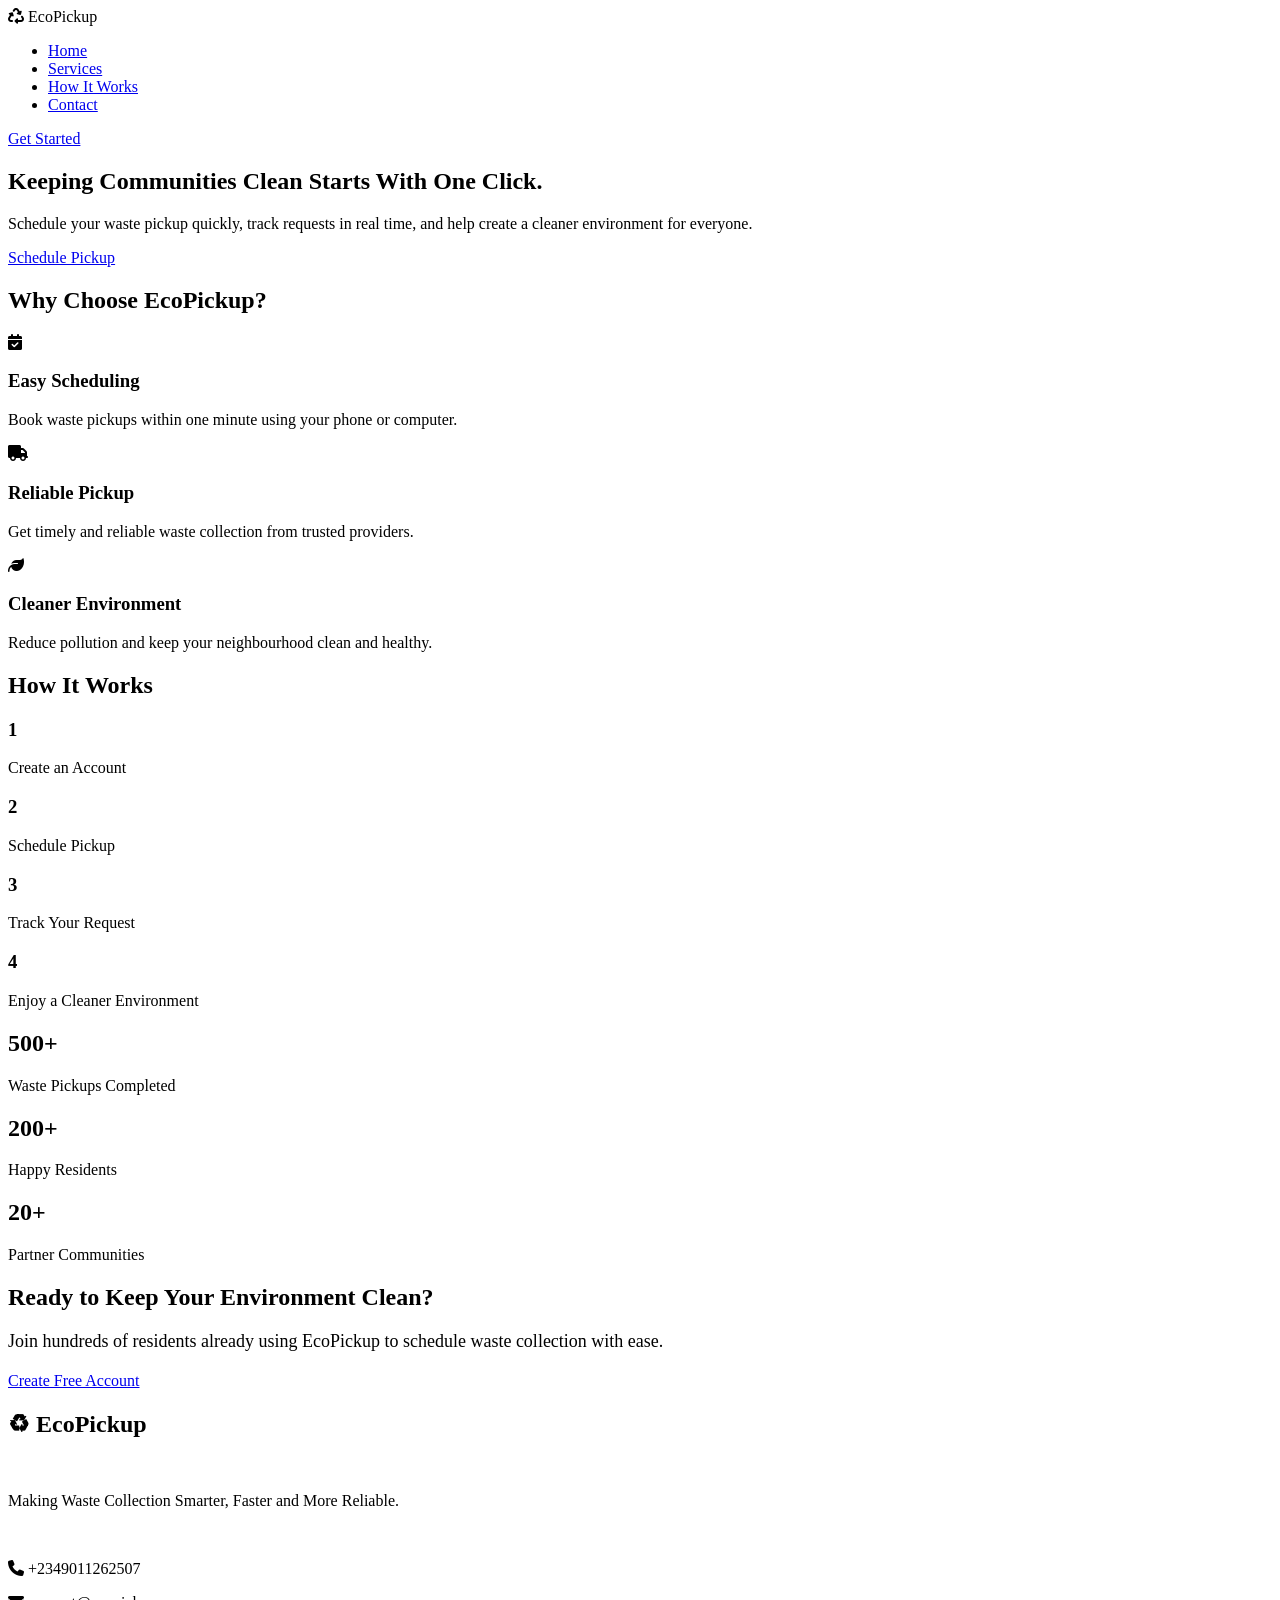
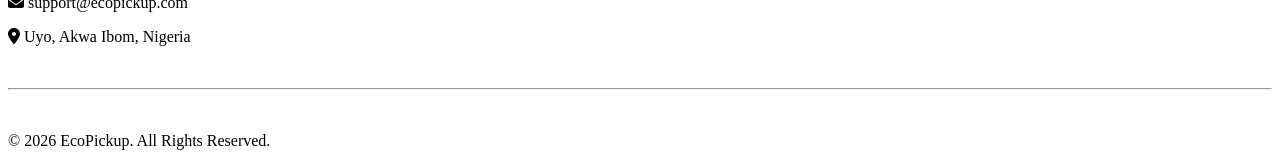
==== index.html @ 63498662 "Create index.html" ====
<!DOCTYPE html>
<html lang="en">

<head>
    <meta charset="UTF-8">
    <meta name="viewport" content="width=device-width, initial-scale=1.0">

    <title>EcoPickup | Waste Pickup Scheduler</title>

    <!-- CSS -->
    <link rel="stylesheet" href="CAP.css">

    <!-- Google Font -->
    <link href="https://fonts.googleapis.com/css2?family=Poppins:wght@300;400;500;600;700&display=swap" rel="stylesheet">

    <!-- Font Awesome -->
    <link rel="stylesheet"
        href="https://cdnjs.cloudflare.com/ajax/libs/font-awesome/6.6.0/css/all.min.css">

</head>

<body>

    <!-- ================= NAVIGATION ================= -->

    <nav>

        <div class="logo">
            <i class="fa-solid fa-recycle"></i>
            EcoPickup
        </div>

        <ul>

            <li><a href="#home">Home</a></li>

            <li><a href="#services">Services</a></li>

            <li><a href="#how">How It Works</a></li>

            <li><a href="#contact">Contact</a></li>

        </ul>

        <a href="register.html" class="btn">Get Started</a>

    </nav>

    <!-- ================= HERO ================= -->

    <section class="hero" id="home">

        <div class="hero-text">

            <h1>Keeping Communities Clean Starts With One Click.</h1>

            <p>
                Schedule your waste pickup quickly, track requests in real time,
                and help create a cleaner environment for everyone.
            </p>

            <a href="register.html" class="hero-btn">

                Schedule Pickup

            </a>

        </div>

    </section>

    <!-- ================= FEATURES ================= -->

    <section class="features" id="services">

        <h2>Why Choose EcoPickup?</h2>

        <div class="feature-container">

            <div class="card">

                <i class="fa-solid fa-calendar-check"></i>

                <h3>Easy Scheduling</h3>

                <p>
                    Book waste pickups within one minute using your phone or computer.
                </p>

            </div>

            <div class="card">

                <i class="fa-solid fa-truck"></i>

                <h3>Reliable Pickup</h3>

                <p>
                    Get timely and reliable waste collection from trusted providers.
                </p>

            </div>

            <div class="card">

                <i class="fa-solid fa-leaf"></i>

                <h3>Cleaner Environment</h3>

                <p>
                    Reduce pollution and keep your neighbourhood clean and healthy.
                </p>

            </div>

        </div>

    </section>

    <!-- ================= HOW IT WORKS ================= -->

    <section class="how-it-works" id="how">

        <h2>How It Works</h2>

        <div class="steps">

            <div class="step">

                <h3>1</h3>

                <p>Create an Account</p>

            </div>

            <div class="step">

                <h3>2</h3>

                <p>Schedule Pickup</p>

            </div>

            <div class="step">

                <h3>3</h3>

                <p>Track Your Request</p>

            </div>

            <div class="step">

                <h3>4</h3>

                <p>Enjoy a Cleaner Environment</p>

            </div>

        </div>

    </section>

    <!-- ================= STATISTICS ================= -->

    <section class="stats">

        <div class="stat">

            <h2>500+</h2>

            <p>Waste Pickups Completed</p>

        </div>

        <div class="stat">

            <h2>200+</h2>

            <p>Happy Residents</p>

        </div>

        <div class="stat">

            <h2>20+</h2>

            <p>Partner Communities</p>

        </div>

    </section>

    <!-- ================= CALL TO ACTION ================= -->

    <section class="features">

        <h2>Ready to Keep Your Environment Clean?</h2>

        <p style="margin:20px 0; font-size:18px;">
            Join hundreds of residents already using EcoPickup to schedule waste collection with ease.
        </p>

        <a href="register.html" class="hero-btn">
            Create Free Account
        </a>

    </section>

    <!-- ================= CONTACT ================= -->

    <footer id="contact">

        <h2>♻ EcoPickup</h2>

        <br>

        <p>
            Making Waste Collection Smarter, Faster and More Reliable.
        </p>

        <br>

        <p>
            <i class="fa-solid fa-phone"></i> +2349011262507
        </p>

        <p>
            <i class="fa-solid fa-envelope"></i> support@ecopickup.com
        </p>

        <p>
            <i class="fa-solid fa-location-dot"></i> Uyo, Akwa Ibom, Nigeria
        </p>

        <br>

        <hr>

        <br>

        <p>

            © 2026 EcoPickup. All Rights Reserved.

        </p>

    </footer>

    <script src="CAP.js"></script>

</body>

</html>
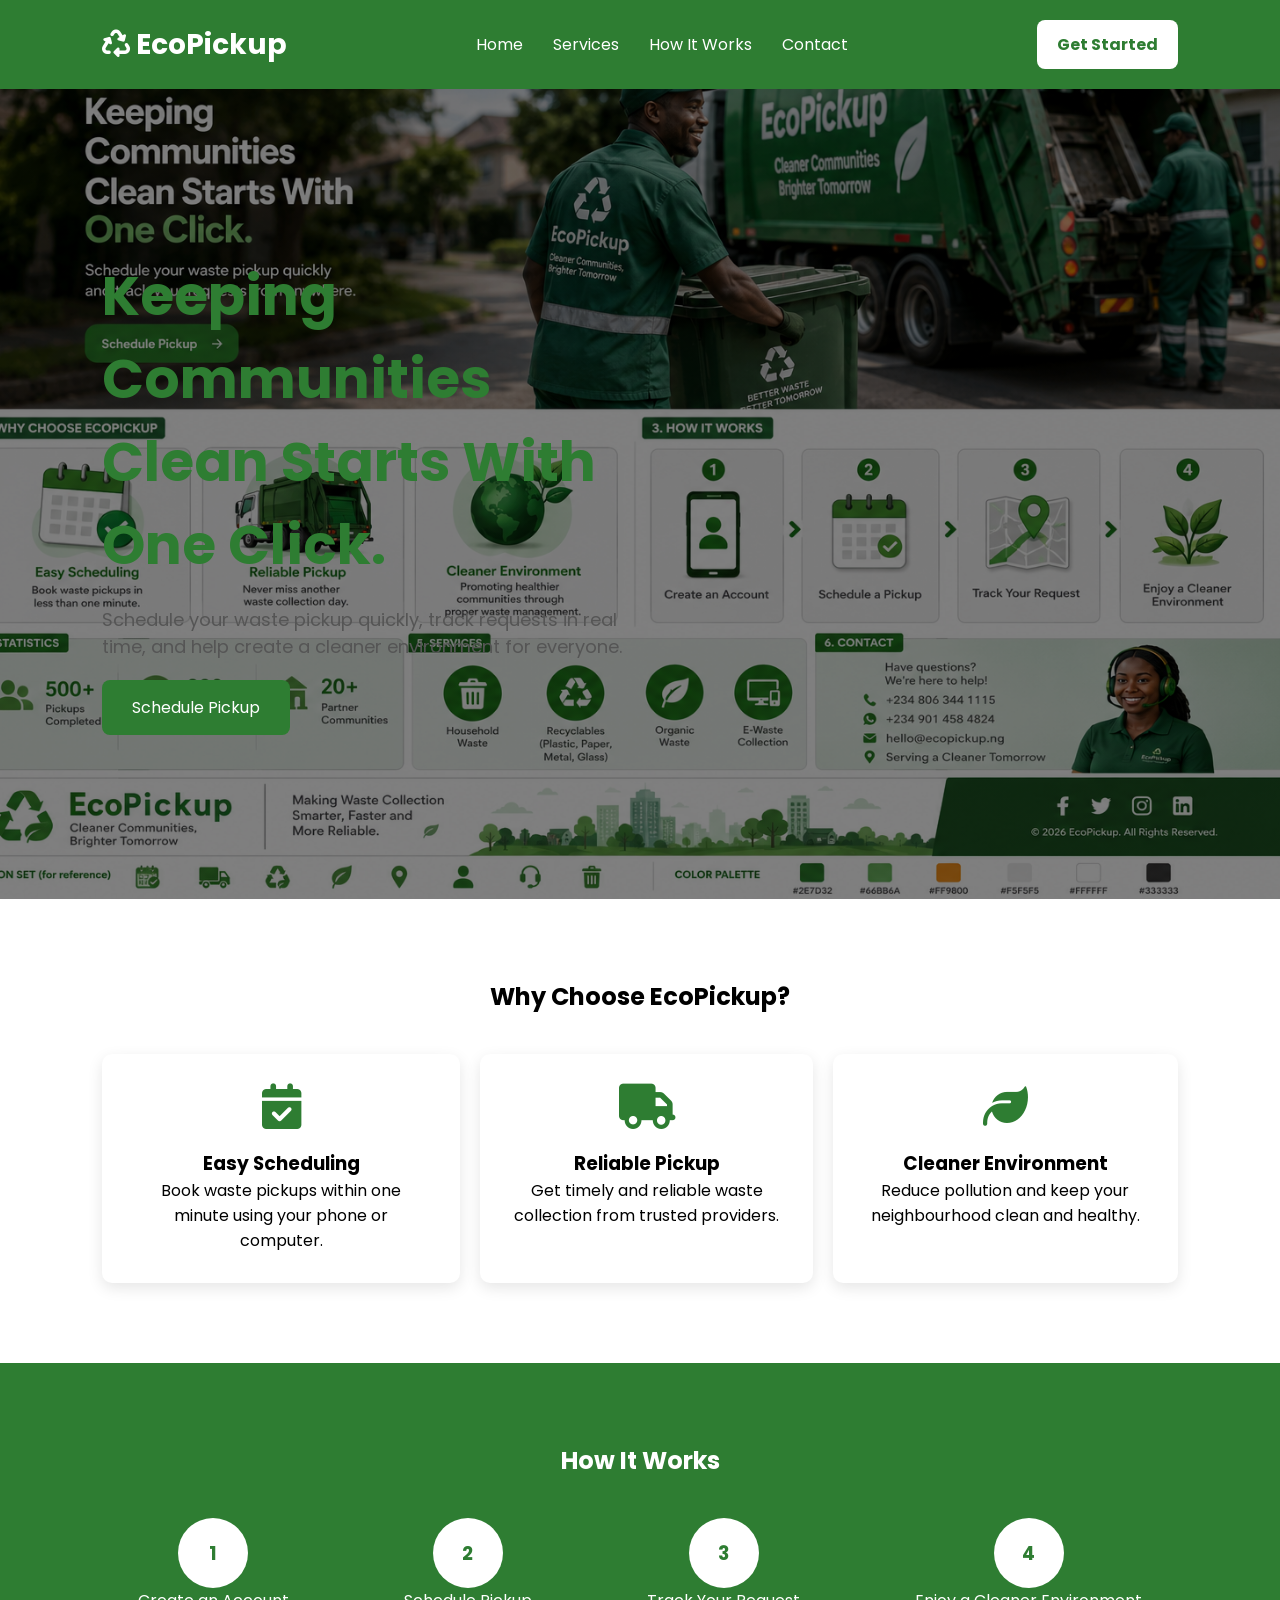
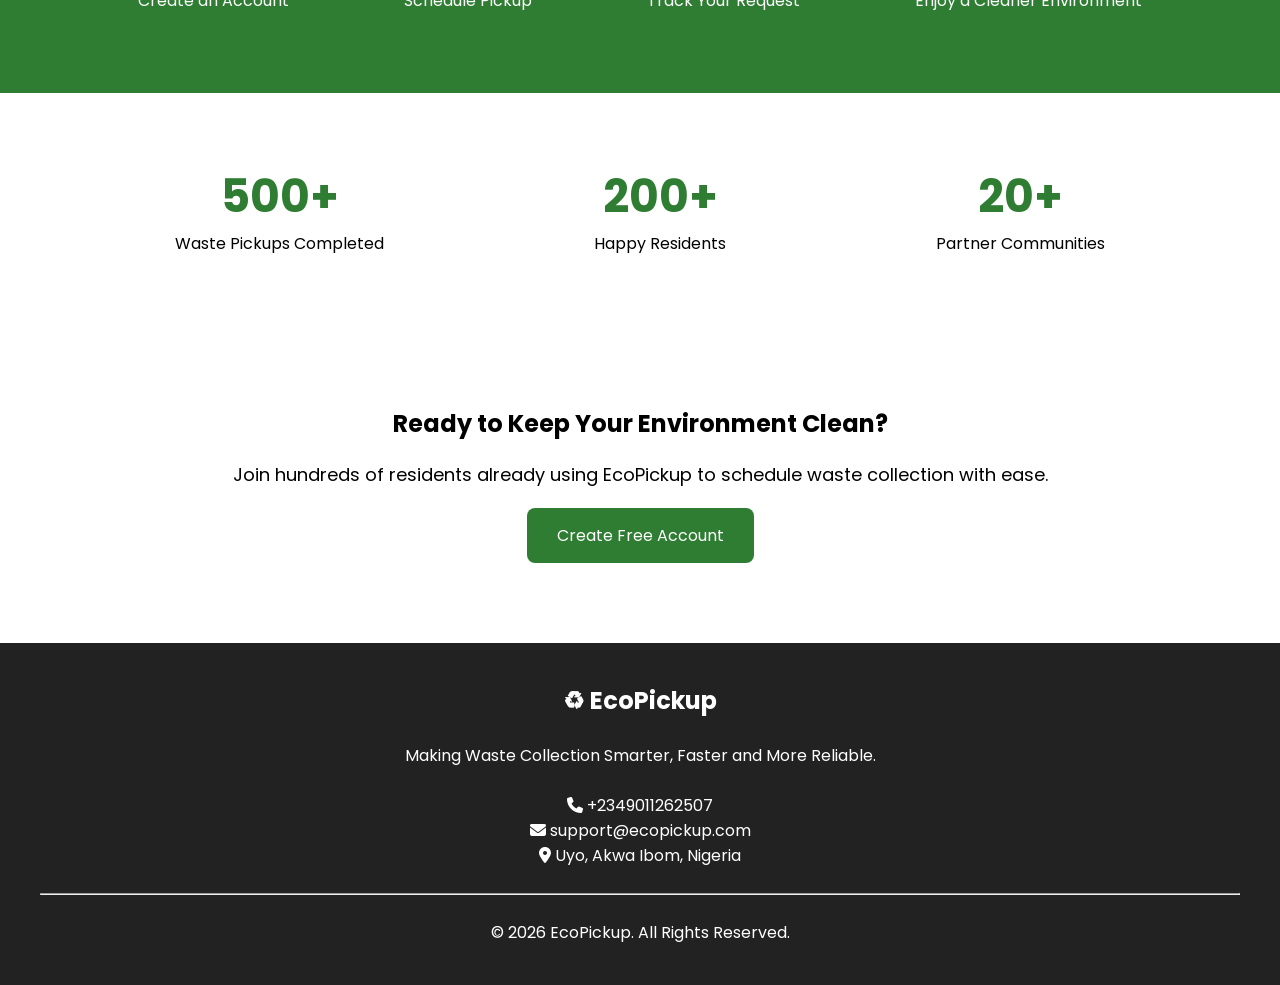
==== commit 0bda5c19: "Add files via upload" ====
--- a/index.html
+++ b/index.html
@@ -1,254 +1,254 @@
-<!DOCTYPE html>
-<html lang="en">
-
-<head>
-    <meta charset="UTF-8">
-    <meta name="viewport" content="width=device-width, initial-scale=1.0">
-
-    <title>EcoPickup | Waste Pickup Scheduler</title>
-
-    <!-- CSS -->
-    <link rel="stylesheet" href="CAP.css">
-
-    <!-- Google Font -->
-    <link href="https://fonts.googleapis.com/css2?family=Poppins:wght@300;400;500;600;700&display=swap" rel="stylesheet">
-
-    <!-- Font Awesome -->
-    <link rel="stylesheet"
-        href="https://cdnjs.cloudflare.com/ajax/libs/font-awesome/6.6.0/css/all.min.css">
-
-</head>
-
-<body>
-
-    <!-- ================= NAVIGATION ================= -->
-
-    <nav>
-
-        <div class="logo">
-            <i class="fa-solid fa-recycle"></i>
-            EcoPickup
-        </div>
-
-        <ul>
-
-            <li><a href="#home">Home</a></li>
-
-            <li><a href="#services">Services</a></li>
-
-            <li><a href="#how">How It Works</a></li>
-
-            <li><a href="#contact">Contact</a></li>
-
-        </ul>
-
-        <a href="register.html" class="btn">Get Started</a>
-
-    </nav>
-
-    <!-- ================= HERO ================= -->
-
-    <section class="hero" id="home">
-
-        <div class="hero-text">
-
-            <h1>Keeping Communities Clean Starts With One Click.</h1>
-
-            <p>
-                Schedule your waste pickup quickly, track requests in real time,
-                and help create a cleaner environment for everyone.
-            </p>
-
-            <a href="register.html" class="hero-btn">
-
-                Schedule Pickup
-
-            </a>
-
-        </div>
-
-    </section>
-
-    <!-- ================= FEATURES ================= -->
-
-    <section class="features" id="services">
-
-        <h2>Why Choose EcoPickup?</h2>
-
-        <div class="feature-container">
-
-            <div class="card">
-
-                <i class="fa-solid fa-calendar-check"></i>
-
-                <h3>Easy Scheduling</h3>
-
-                <p>
-                    Book waste pickups within one minute using your phone or computer.
-                </p>
-
-            </div>
-
-            <div class="card">
-
-                <i class="fa-solid fa-truck"></i>
-
-                <h3>Reliable Pickup</h3>
-
-                <p>
-                    Get timely and reliable waste collection from trusted providers.
-                </p>
-
-            </div>
-
-            <div class="card">
-
-                <i class="fa-solid fa-leaf"></i>
-
-                <h3>Cleaner Environment</h3>
-
-                <p>
-                    Reduce pollution and keep your neighbourhood clean and healthy.
-                </p>
-
-            </div>
-
-        </div>
-
-    </section>
-
-    <!-- ================= HOW IT WORKS ================= -->
-
-    <section class="how-it-works" id="how">
-
-        <h2>How It Works</h2>
-
-        <div class="steps">
-
-            <div class="step">
-
-                <h3>1</h3>
-
-                <p>Create an Account</p>
-
-            </div>
-
-            <div class="step">
-
-                <h3>2</h3>
-
-                <p>Schedule Pickup</p>
-
-            </div>
-
-            <div class="step">
-
-                <h3>3</h3>
-
-                <p>Track Your Request</p>
-
-            </div>
-
-            <div class="step">
-
-                <h3>4</h3>
-
-                <p>Enjoy a Cleaner Environment</p>
-
-            </div>
-
-        </div>
-
-    </section>
-
-    <!-- ================= STATISTICS ================= -->
-
-    <section class="stats">
-
-        <div class="stat">
-
-            <h2>500+</h2>
-
-            <p>Waste Pickups Completed</p>
-
-        </div>
-
-        <div class="stat">
-
-            <h2>200+</h2>
-
-            <p>Happy Residents</p>
-
-        </div>
-
-        <div class="stat">
-
-            <h2>20+</h2>
-
-            <p>Partner Communities</p>
-
-        </div>
-
-    </section>
-
-    <!-- ================= CALL TO ACTION ================= -->
-
-    <section class="features">
-
-        <h2>Ready to Keep Your Environment Clean?</h2>
-
-        <p style="margin:20px 0; font-size:18px;">
-            Join hundreds of residents already using EcoPickup to schedule waste collection with ease.
-        </p>
-
-        <a href="register.html" class="hero-btn">
-            Create Free Account
-        </a>
-
-    </section>
-
-    <!-- ================= CONTACT ================= -->
-
-    <footer id="contact">
-
-        <h2>♻ EcoPickup</h2>
-
-        <br>
-
-        <p>
-            Making Waste Collection Smarter, Faster and More Reliable.
-        </p>
-
-        <br>
-
-        <p>
-            <i class="fa-solid fa-phone"></i> +2349011262507
-        </p>
-
-        <p>
-            <i class="fa-solid fa-envelope"></i> support@ecopickup.com
-        </p>
-
-        <p>
-            <i class="fa-solid fa-location-dot"></i> Uyo, Akwa Ibom, Nigeria
-        </p>
-
-        <br>
-
-        <hr>
-
-        <br>
-
-        <p>
-
-            © 2026 EcoPickup. All Rights Reserved.
-
-        </p>
-
-    </footer>
-
-    <script src="CAP.js"></script>
-
-</body>
-
-</html>
+<!DOCTYPE html>
+<html lang="en">
+
+<head>
+    <meta charset="UTF-8">
+    <meta name="viewport" content="width=device-width, initial-scale=1.0">
+
+    <title>EcoPickup | Waste Pickup Scheduler</title>
+
+    <!-- CSS -->
+    <link rel="stylesheet" href="CAP.css">
+
+    <!-- Google Font -->
+    <link href="https://fonts.googleapis.com/css2?family=Poppins:wght@300;400;500;600;700&display=swap" rel="stylesheet">
+
+    <!-- Font Awesome -->
+    <link rel="stylesheet"
+        href="https://cdnjs.cloudflare.com/ajax/libs/font-awesome/6.6.0/css/all.min.css">
+
+</head>
+
+<body>
+
+    <!-- ================= NAVIGATION ================= -->
+
+    <nav>
+
+        <div class="logo">
+            <i class="fa-solid fa-recycle"></i>
+            EcoPickup
+        </div>
+
+        <ul>
+
+            <li><a href="#home">Home</a></li>
+
+            <li><a href="#services">Services</a></li>
+
+            <li><a href="#how">How It Works</a></li>
+
+            <li><a href="#contact">Contact</a></li>
+
+        </ul>
+
+        <a href="register.html" class="btn">Get Started</a>
+
+    </nav>
+
+    <!-- ================= HERO ================= -->
+
+    <section class="hero" id="home">
+
+        <div class="hero-text">
+
+            <h1>Keeping Communities Clean Starts With One Click.</h1>
+
+            <p>
+                Schedule your waste pickup quickly, track requests in real time,
+                and help create a cleaner environment for everyone.
+            </p>
+
+            <a href="register.html" class="hero-btn">
+
+                Schedule Pickup
+
+            </a>
+
+        </div>
+
+    </section>
+
+    <!-- ================= FEATURES ================= -->
+
+    <section class="features" id="services">
+
+        <h2>Why Choose EcoPickup?</h2>
+
+        <div class="feature-container">
+
+            <div class="card">
+
+                <i class="fa-solid fa-calendar-check"></i>
+
+                <h3>Easy Scheduling</h3>
+
+                <p>
+                    Book waste pickups within one minute using your phone or computer.
+                </p>
+
+            </div>
+
+            <div class="card">
+
+                <i class="fa-solid fa-truck"></i>
+
+                <h3>Reliable Pickup</h3>
+
+                <p>
+                    Get timely and reliable waste collection from trusted providers.
+                </p>
+
+            </div>
+
+            <div class="card">
+
+                <i class="fa-solid fa-leaf"></i>
+
+                <h3>Cleaner Environment</h3>
+
+                <p>
+                    Reduce pollution and keep your neighbourhood clean and healthy.
+                </p>
+
+            </div>
+
+        </div>
+
+    </section>
+
+    <!-- ================= HOW IT WORKS ================= -->
+
+    <section class="how-it-works" id="how">
+
+        <h2>How It Works</h2>
+
+        <div class="steps">
+
+            <div class="step">
+
+                <h3>1</h3>
+
+                <p>Create an Account</p>
+
+            </div>
+
+            <div class="step">
+
+                <h3>2</h3>
+
+                <p>Schedule Pickup</p>
+
+            </div>
+
+            <div class="step">
+
+                <h3>3</h3>
+
+                <p>Track Your Request</p>
+
+            </div>
+
+            <div class="step">
+
+                <h3>4</h3>
+
+                <p>Enjoy a Cleaner Environment</p>
+
+            </div>
+
+        </div>
+
+    </section>
+
+    <!-- ================= STATISTICS ================= -->
+
+    <section class="stats">
+
+        <div class="stat">
+
+            <h2>500+</h2>
+
+            <p>Waste Pickups Completed</p>
+
+        </div>
+
+        <div class="stat">
+
+            <h2>200+</h2>
+
+            <p>Happy Residents</p>
+
+        </div>
+
+        <div class="stat">
+
+            <h2>20+</h2>
+
+            <p>Partner Communities</p>
+
+        </div>
+
+    </section>
+
+    <!-- ================= CALL TO ACTION ================= -->
+
+    <section class="features">
+
+        <h2>Ready to Keep Your Environment Clean?</h2>
+
+        <p style="margin:20px 0; font-size:18px;">
+            Join hundreds of residents already using EcoPickup to schedule waste collection with ease.
+        </p>
+
+        <a href="register.html" class="hero-btn">
+            Create Free Account
+        </a>
+
+    </section>
+
+    <!-- ================= CONTACT ================= -->
+
+    <footer id="contact">
+
+        <h2>♻ EcoPickup</h2>
+
+        <br>
+
+        <p>
+            Making Waste Collection Smarter, Faster and More Reliable.
+        </p>
+
+        <br>
+
+        <p>
+            <i class="fa-solid fa-phone"></i> +2349011262507
+        </p>
+
+        <p>
+            <i class="fa-solid fa-envelope"></i> support@ecopickup.com
+        </p>
+
+        <p>
+            <i class="fa-solid fa-location-dot"></i> Uyo, Akwa Ibom, Nigeria
+        </p>
+
+        <br>
+
+        <hr>
+
+        <br>
+
+        <p>
+
+            © 2026 EcoPickup. All Rights Reserved.
+
+        </p>
+
+    </footer>
+
+    <script src="CAP.js"></script>
+
+</body>
+
+</html>
--- a/CAP.css
+++ b/CAP.css
@@ -0,0 +1,335 @@
+*{
+    margin:0;
+    padding:0;
+    box-sizing:border-box;
+    font-family:'Poppins',sans-serif;
+}
+
+body{
+    background-image:url(WASTEPICS.png);
+    background-repeat: no-repeat;
+    background-position:center;
+    background-attachment:fixed;
+    background-size:cover;
+}
+
+nav{
+    display:flex;
+    justify-content:space-between;
+    align-items:center;
+    padding:20px 8%;
+    background:#2E7D32;
+}
+
+.logo{
+    color:white;
+    font-size:28px;
+    font-weight:bold;
+}
+
+nav ul{
+    display:flex;
+    list-style:none;
+}
+
+nav ul li{
+    margin:0 15px;
+}
+
+nav ul li a{
+    color:white;
+    text-decoration:none;
+}
+
+.btn{
+    background:white;
+    color:#2E7D32;
+    padding:12px 20px;
+    border-radius:8px;
+    text-decoration:none;
+    font-weight:bold;
+}
+
+.hero{
+    display:flex;
+    justify-content:space-between;
+    align-items:center;
+    padding:80px 8%;
+}
+
+.hero-text{
+    width:50%;
+}
+
+.hero-text h1{
+    font-size:55px;
+    color:#2E7D32;
+}
+
+.hero-text p{
+    margin:20px 0;
+    font-size:18px;
+    color:#555;
+}
+
+.hero-btn{
+    display:inline-block;
+    background:#2E7D32;
+    color:white;
+    text-decoration:none;
+    padding:15px 30px;
+    border-radius:8px;
+}
+
+.hero-image{
+    font-size:220px;
+    color:#2E7D32;
+}
+
+html{
+    scroll-behavior:smooth;
+}
+
+.hero{
+    height:90vh;
+    background:linear-gradient(rgba(0,0,0,.5),rgba(0,0,0,.5)),
+    url("../images/hero.jpg");
+    background-size:cover;
+    background-position:center;
+    color:white;
+}
+
+.features{
+    padding:80px 8%;
+    text-align:center;
+}
+
+.feature-container{
+    display:flex;
+    justify-content:space-between;
+    gap:20px;
+    margin-top:40px;
+}
+
+.card{
+    background:white;
+    padding:30px;
+    border-radius:10px;
+    box-shadow:0 5px 15px rgba(0,0,0,.1);
+    transition:.3s;
+}
+
+.card:hover{
+    transform:translateY(-10px);
+}
+
+.card i{
+    font-size:45px;
+    color:#2E7D32;
+    margin-bottom:20px;
+}
+
+.how-it-works{
+    background:#2E7D32;
+    color:white;
+    padding:80px;
+    text-align:center;
+}
+
+.steps{
+    display:flex;
+    justify-content:space-around;
+    margin-top:40px;
+}
+
+.step h3{
+    width:70px;
+    height:70px;
+    background:white;
+    color:#2E7D32;
+    border-radius:50%;
+    display:flex;
+    justify-content:center;
+    align-items:center;
+    margin:auto;
+}
+
+.stats{
+    display:flex;
+    justify-content:space-around;
+    padding:70px;
+    text-align:center;
+}
+
+.stat h2{
+    font-size:45px;
+    color:#2E7D32;
+}
+
+footer{
+    background:#222;
+    color:white;
+    text-align:center;
+    padding:40px;
+}
+
+@media(max-width:768px){
+
+.hero{
+    height:auto;
+    padding:60px 8%;
+}
+
+.feature-container,
+.steps,
+.stats{
+    flex-direction:column;
+}
+
+nav{
+    flex-direction:column;
+}
+
+nav ul{
+    margin:20px 0;
+    flex-direction:column;
+    text-align:center;
+}
+
+nav ul li{
+    margin:10px 0;
+}
+
+.hero-text{
+    width:100%;
+}
+
+.hero-text h1{
+    font-size:38px;
+}
+
+}
+
+html{
+    scroll-behavior:smooth;
+}
+
+.hero{
+    height:90vh;
+    background:linear-gradient(rgba(0,0,0,.5),rgba(0,0,0,.5)),
+    url("../images/hero.jpg");
+    background-size:cover;
+    background-position:center;
+    color:white;
+}
+
+.features{
+    padding:80px 8%;
+    text-align:center;
+}
+
+.feature-container{
+    display:flex;
+    justify-content:space-between;
+    gap:20px;
+    margin-top:40px;
+}
+
+.card{
+    background:white;
+    padding:30px;
+    border-radius:10px;
+    box-shadow:0 5px 15px rgba(0,0,0,.1);
+    transition:.3s;
+}
+
+.card:hover{
+    transform:translateY(-10px);
+}
+
+.card i{
+    font-size:45px;
+    color:#2E7D32;
+    margin-bottom:20px;
+}
+
+.how-it-works{
+    background:#2E7D32;
+    color:white;
+    padding:80px;
+    text-align:center;
+}
+
+.steps{
+    display:flex;
+    justify-content:space-around;
+    margin-top:40px;
+}
+
+.step h3{
+    width:70px;
+    height:70px;
+    background:white;
+    color:#2E7D32;
+    border-radius:50%;
+    display:flex;
+    justify-content:center;
+    align-items:center;
+    margin:auto;
+}
+
+.stats{
+    display:flex;
+    justify-content:space-around;
+    padding:70px;
+    text-align:center;
+}
+
+.stat h2{
+    font-size:45px;
+    color:#2E7D32;
+}
+
+footer{
+    background:#222;
+    color:white;
+    text-align:center;
+    padding:40px;
+}
+
+@media(max-width:768px){
+
+.hero{
+    height:auto;
+    padding:60px 8%;
+}
+
+.feature-container,
+.steps,
+.stats{
+    flex-direction:column;
+}
+
+nav{
+    flex-direction:column;
+}
+
+nav ul{
+    margin:20px 0;
+    flex-direction:column;
+    text-align:center;
+}
+
+nav ul li{
+    margin:10px 0;
+}
+
+.hero-text{
+    width:100%;
+}
+
+.hero-text h1{
+    font-size:38px;
+}
+
+} 
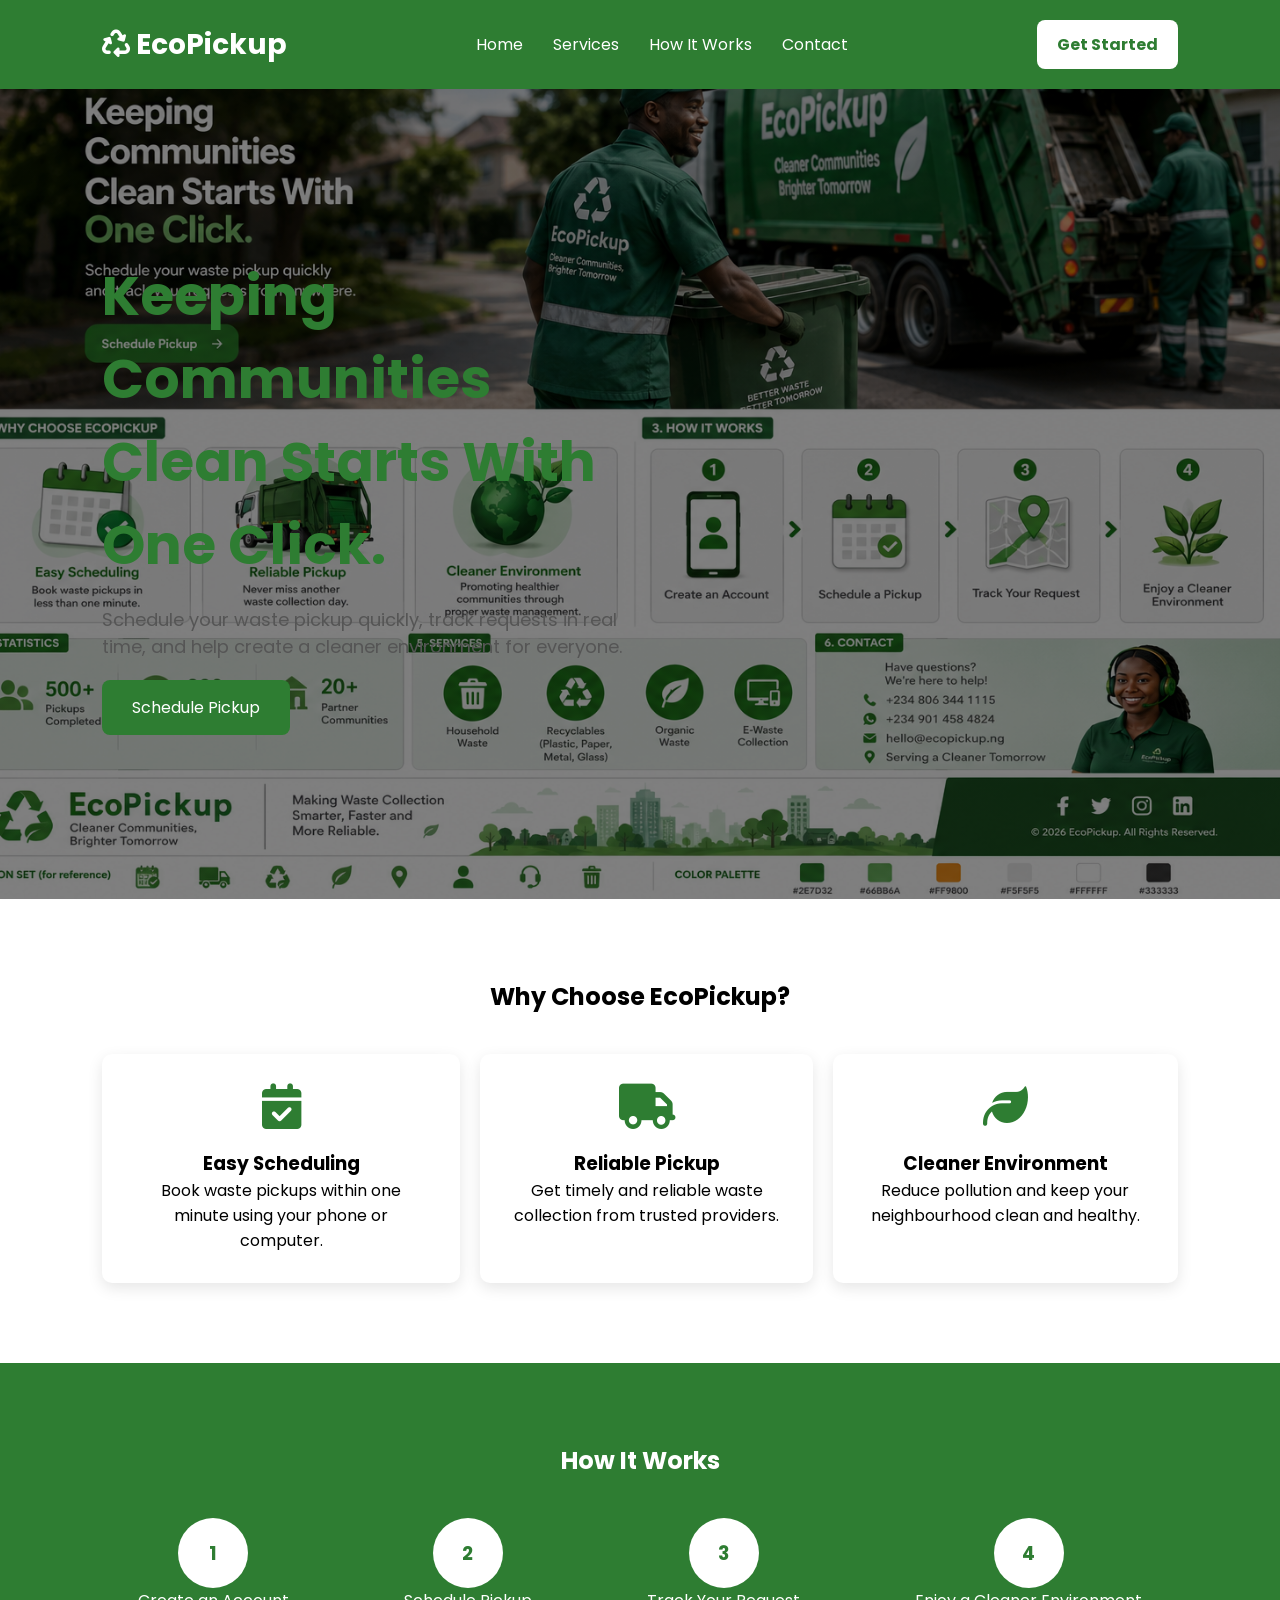
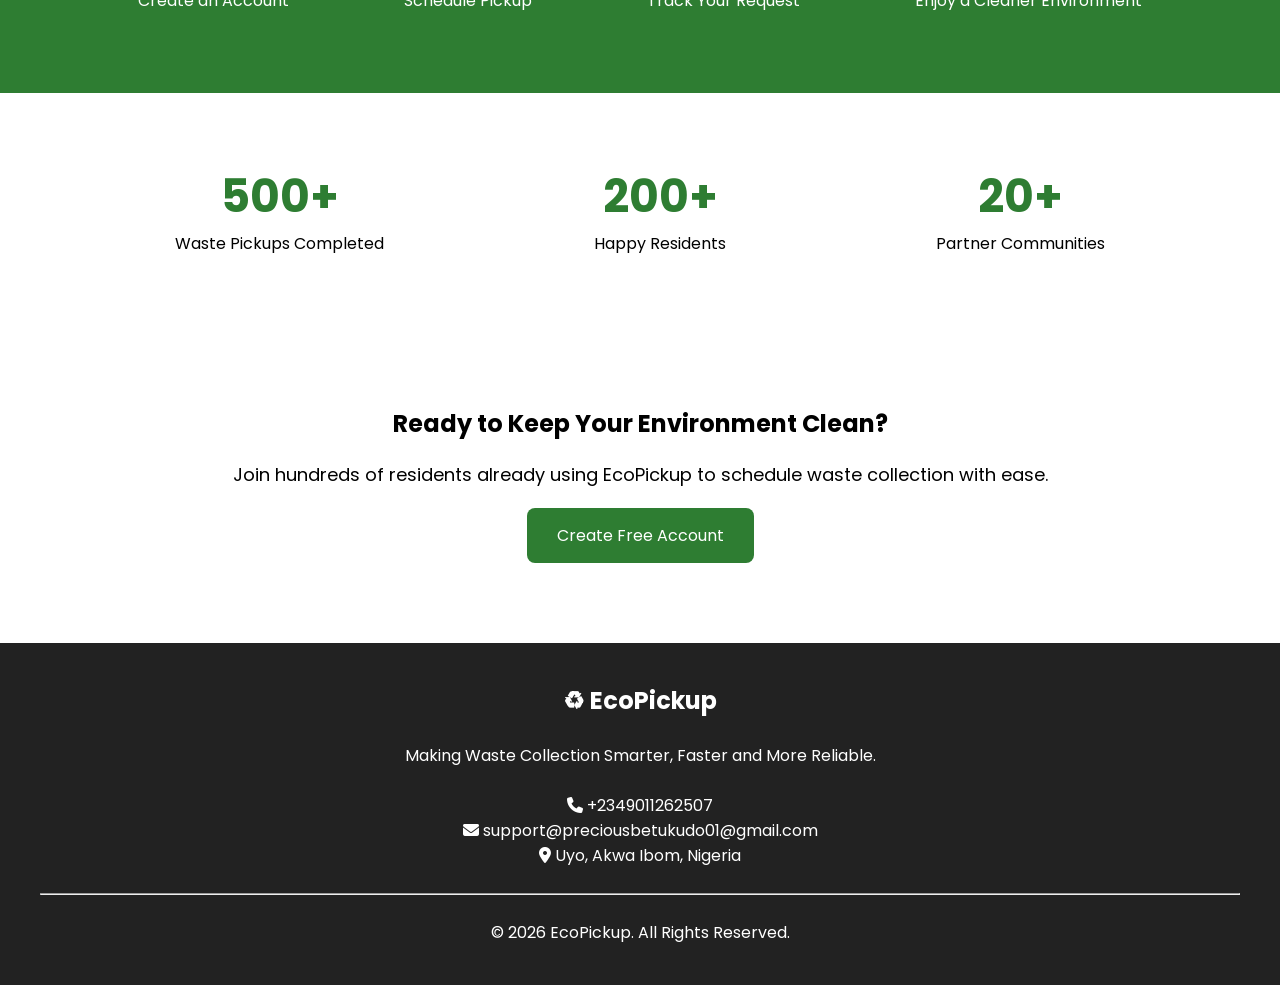
==== commit d15efc94: "Fix HTML encoding issues in index.html" ====
--- a/index.html
+++ b/index.html
@@ -226,7 +226,7 @@
         </p>
 
         <p>
-            <i class="fa-solid fa-envelope"></i> support@ecopickup.com
+            <i class="fa-solid fa-envelope"></i> support@preciousbetukudo01@gmail.com
         </p>
 
         <p>
@@ -251,4 +251,4 @@
 
 </body>
 
-</html>+</html>
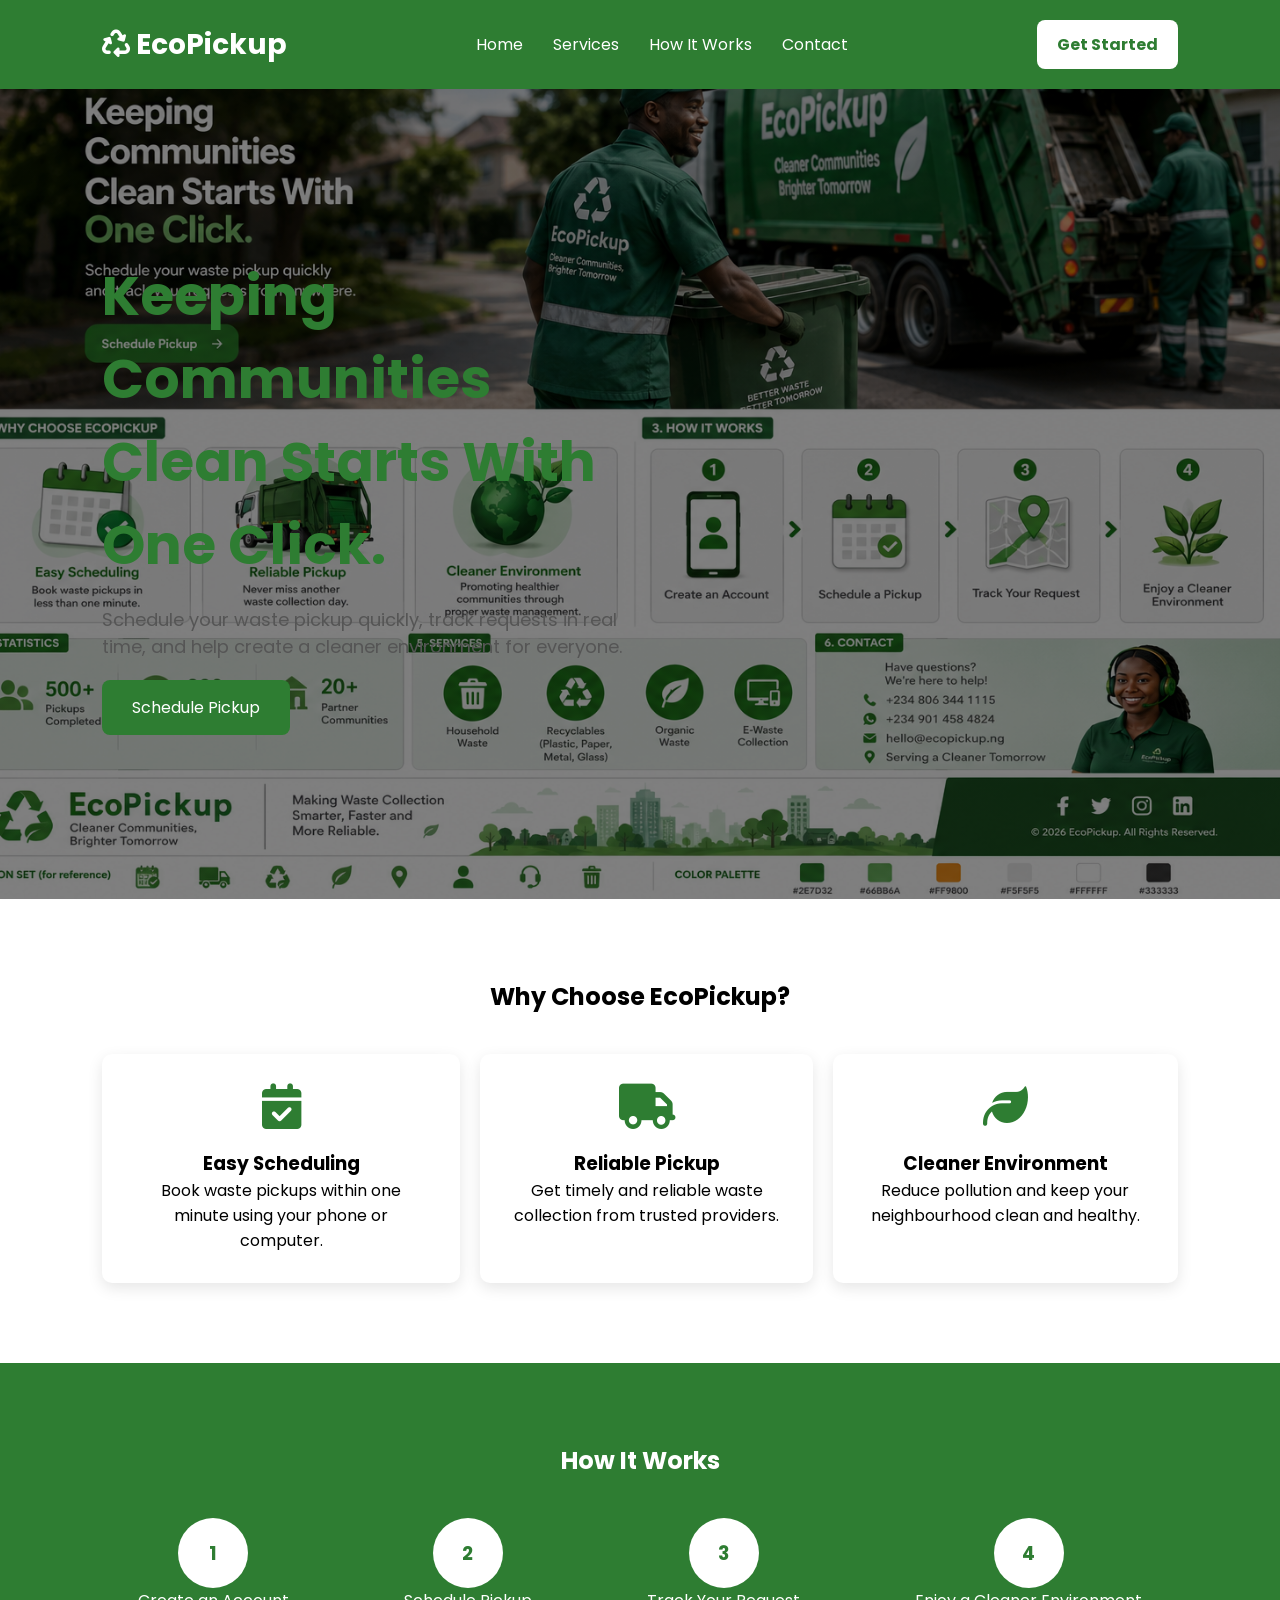
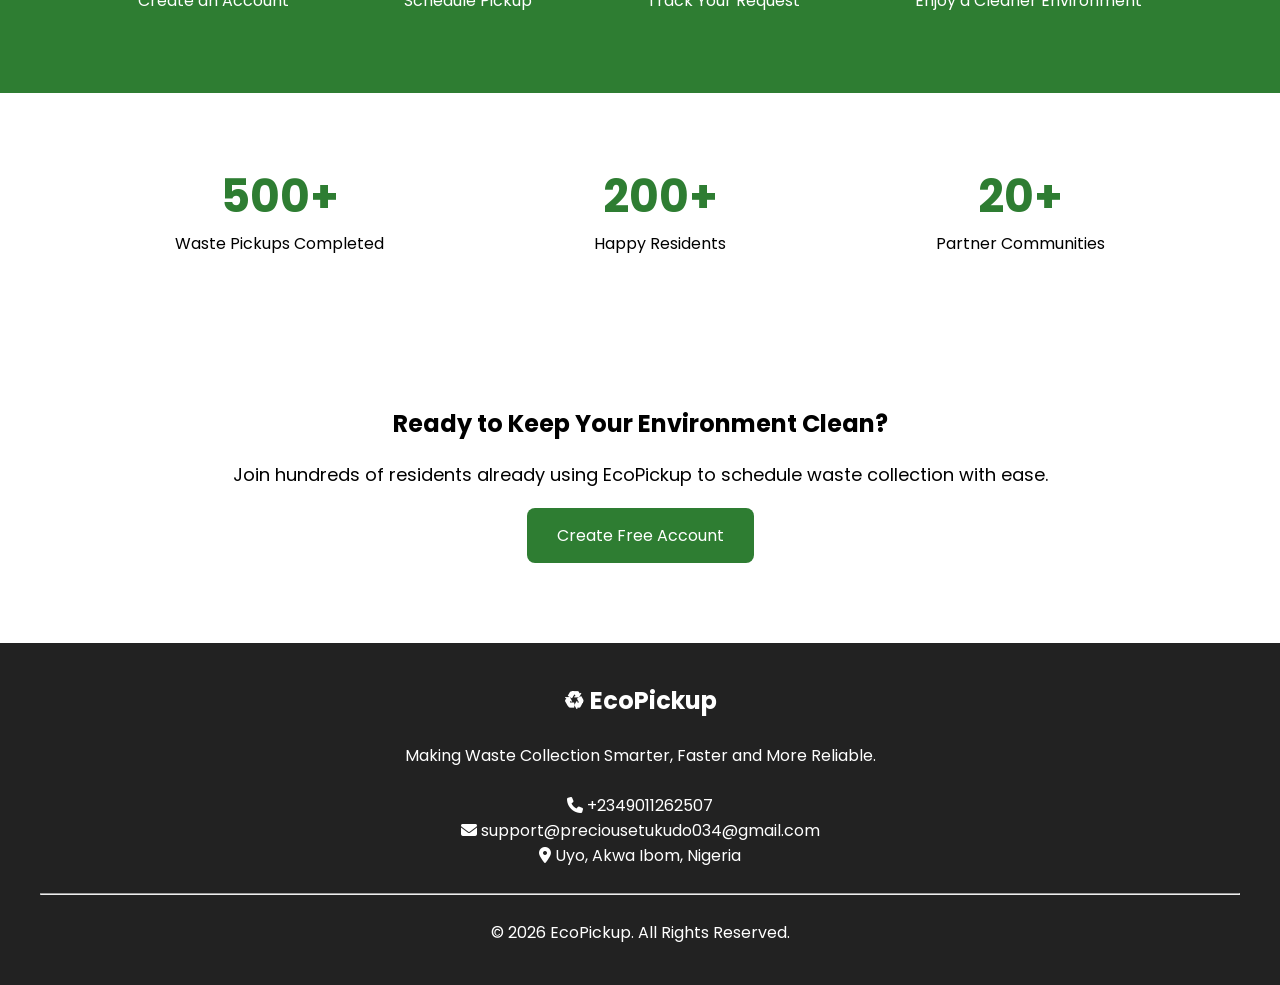
==== commit a06de8db: "Update index.html" ====
--- a/index.html
+++ b/index.html
@@ -226,7 +226,7 @@
         </p>
 
         <p>
-            <i class="fa-solid fa-envelope"></i> support@preciousbetukudo01@gmail.com
+            <i class="fa-solid fa-envelope"></i> support@preciousetukudo034@gmail.com
         </p>
 
         <p>
